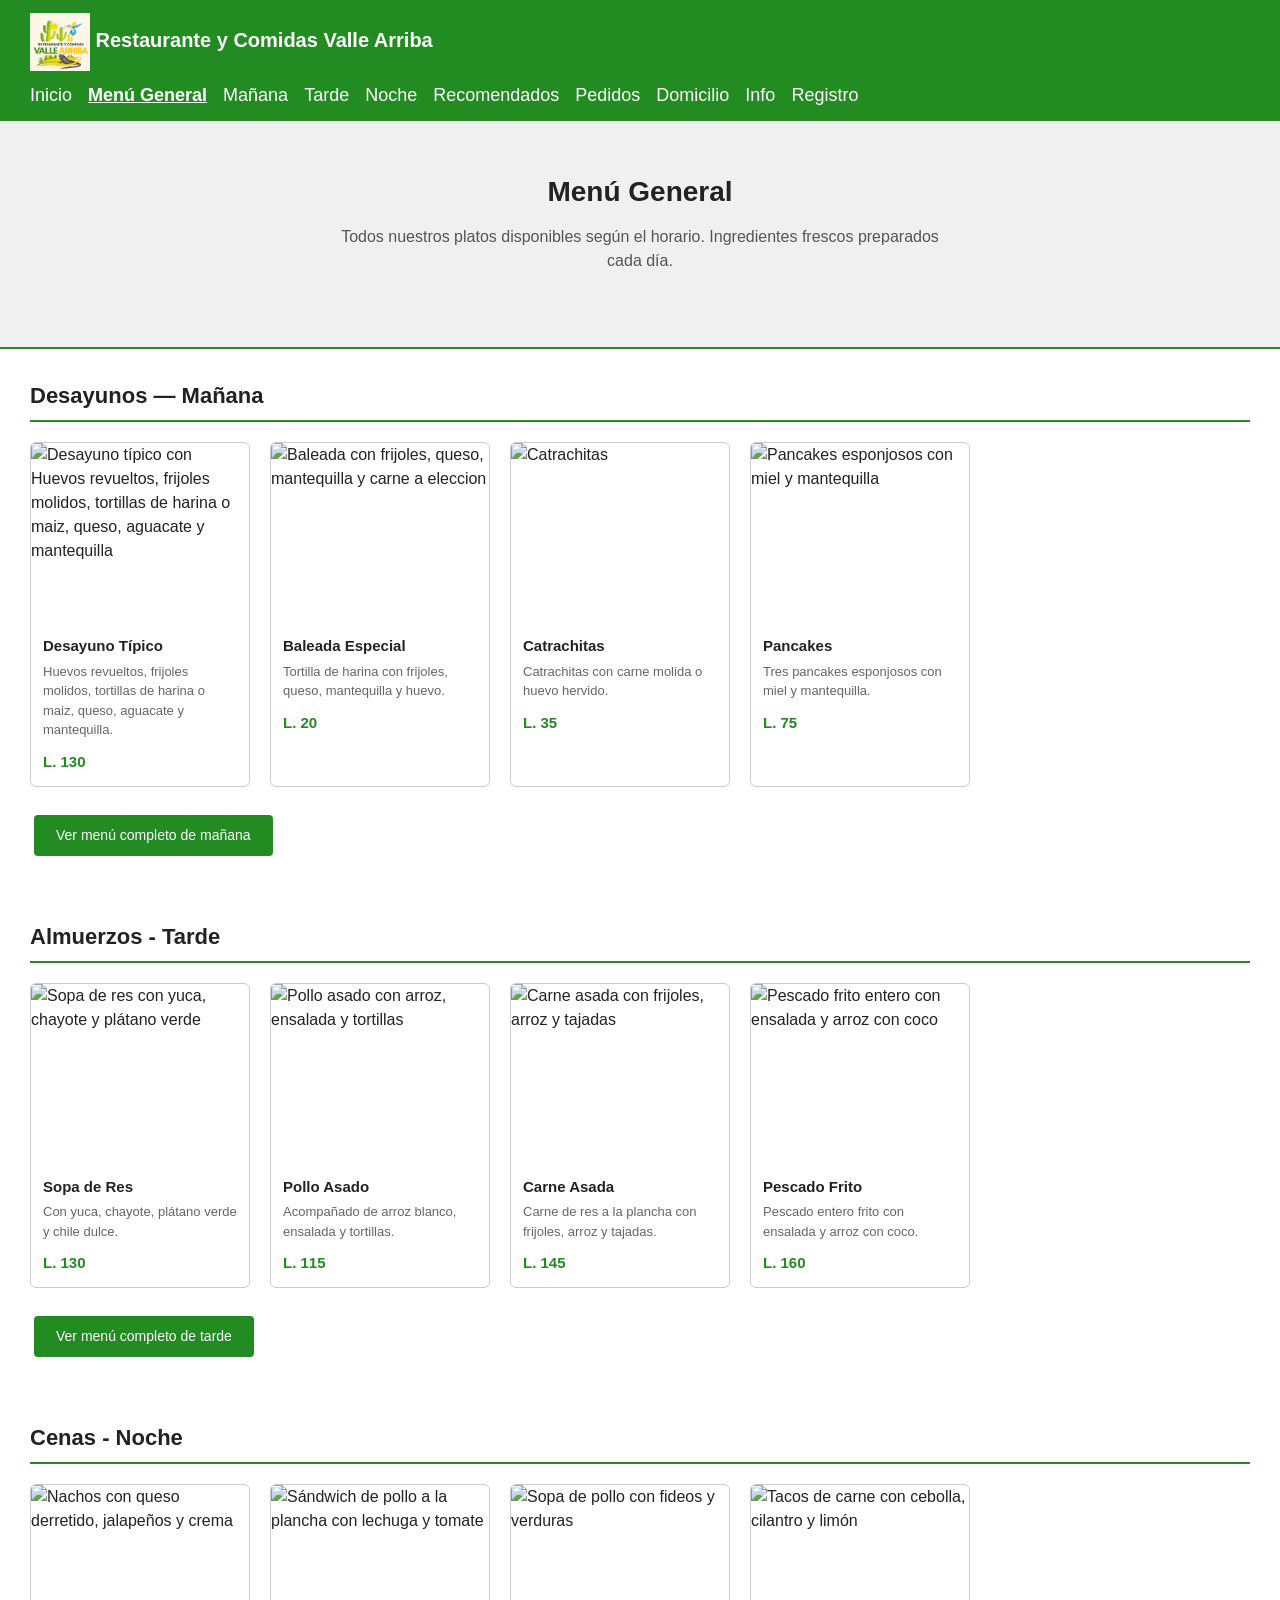
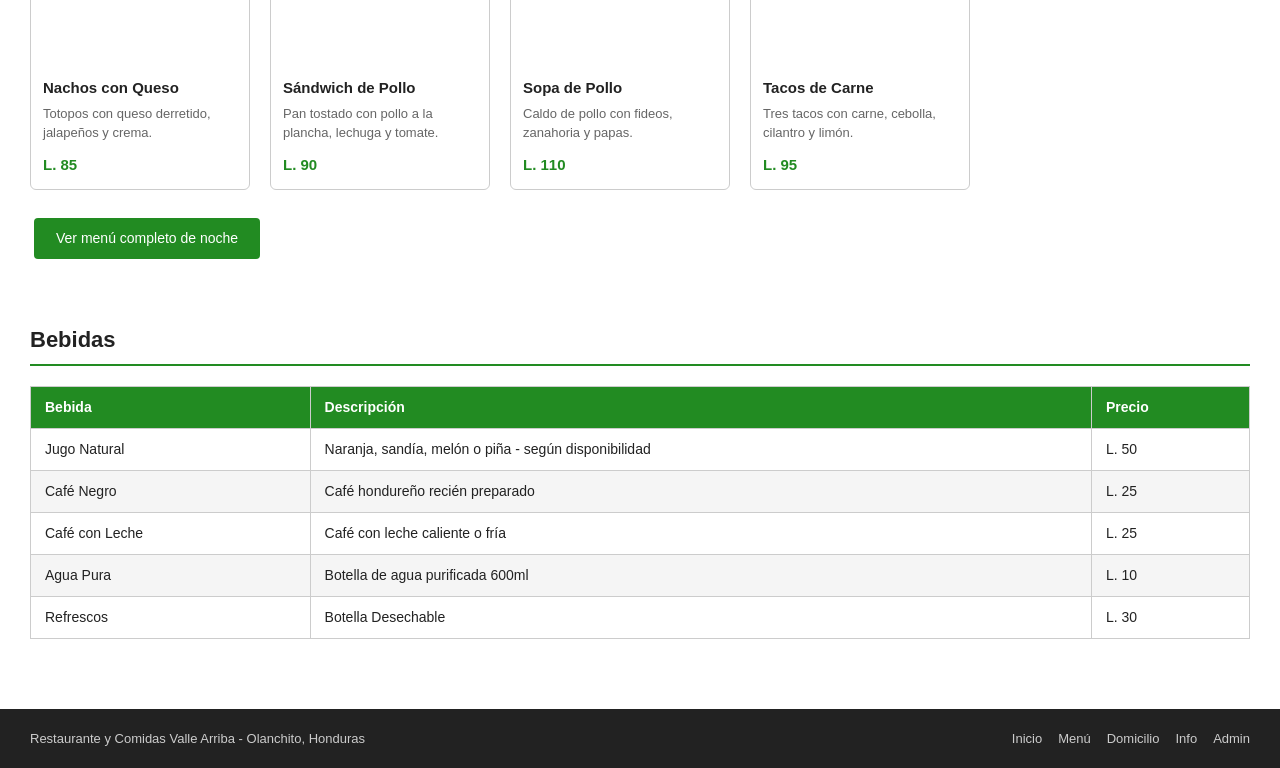
==== menu-general.html @ 05979eeb "Add files via upload" ====
<!DOCTYPE html>
<html lang="es">
<head>
    <meta charset="UTF-8">
    <meta name="viewport" content="width=device-width, initial-scale=1.0">
    <title>Valle Arriba - Menú General</title>
    <link rel="stylesheet" href="css/style.css">
</head>
<body>

    <header>
        <nav>
            <span class="logo">
                <img src="img/logo.jpg" alt="Logo"> Restaurante y Comidas Valle Arriba</span>
                <input type="checkbox" id="check">
                <label class="hamburger" for="check">
                <div class="line"></div>
                <div class="line"></div>
                <div class="line"></div>
        </label>
            <ul>
                <li><a href="index.html">Inicio</a></li>
                <li><a href="menu-general.html">Menú General</a></li>
                <li><a href="menu-manana.html">Mañana</a></li>
                <li><a href="menu-tarde.html">Tarde</a></li>
                <li><a href="menu-noche.html">Noche</a></li>
                <li><a href="recomendados.html">Recomendados</a></li>
                <li><a href="pedidos.html">Pedidos</a></li>
                <li><a href="pedido-domicilio.html">Domicilio</a></li>
                <li><a href="info.html">Info</a></li>
                <li><a href="registro.html">Registro</a></li>
            </ul>
        </nav>
    </header>

    <main>

        <section class="hero">
            <h1>Menú General</h1>
            <p>Todos nuestros platos disponibles según el horario. Ingredientes frescos preparados cada día.</p>
        </section>

        <!--Desayunos-->
        <section class="seccion">
            <h2>Desayunos — Mañana</h2>
            <div class="platos">

                <article class="plato">
                    <img src="img/desayuno.jpg" alt="Desayuno típico con Huevos revueltos, frijoles molidos, tortillas de harina o maiz, queso, aguacate y mantequilla">
                    <div class="plato-info">
                        <h3>Desayuno Típico</h3>
                        <p>Huevos revueltos, frijoles molidos, tortillas de harina o maiz, queso, aguacate y mantequilla.</p>
                        <span class="precio">L. 130</span>
                    </div>
                </article>

                <article class="plato">
                    <img src="img/baleada.jpg" alt="Baleada con frijoles, queso, mantequilla y carne a eleccion">
                    <div class="plato-info">
                        <h3>Baleada Especial</h3>
                        <p>Tortilla de harina con frijoles, queso, mantequilla y huevo.</p>
                        <span class="precio">L. 20</span>
                    </div>
                </article>

                <article class="plato">
                    <img src="img/catrachitas.jpg" alt="Catrachitas">
                    <div class="plato-info">
                        <h3>Catrachitas</h3>
                        <p>Catrachitas con carne molida o huevo hervido.</p>
                        <span class="precio">L. 35</span>
                    </div>
                </article>

                <article class="plato">
                    <img src="img/pancakes.jpg" alt="Pancakes esponjosos con miel y mantequilla">
                    <div class="plato-info">
                        <h3>Pancakes</h3>
                        <p>Tres pancakes esponjosos con miel y mantequilla.</p>
                        <span class="precio">L. 75</span>
                    </div>
                </article>

            </div>
            <br>
            <a href="menu-manana.html" class="btn">Ver menú completo de mañana</a>
        </section>

        <!--Almuerzos-->
        <section class="seccion">
            <h2>Almuerzos - Tarde</h2>
            <div class="platos">

                <article class="plato">
                    <img src="img/sopa-res.jpg" alt="Sopa de res con yuca, chayote y plátano verde">
                    <div class="plato-info">
                        <h3>Sopa de Res</h3>
                        <p>Con yuca, chayote, plátano verde y chile dulce.</p>
                        <span class="precio">L. 130</span>
                    </div>
                </article>

                <article class="plato">
                    <img src="img/pollo-asado.jpg" alt="Pollo asado con arroz, ensalada y tortillas">
                    <div class="plato-info">
                        <h3>Pollo Asado</h3>
                        <p>Acompañado de arroz blanco, ensalada y tortillas.</p>
                        <span class="precio">L. 115</span>
                    </div>
                </article>

                <article class="plato">
                    <img src="img/carne-asada.jpg" alt="Carne asada con frijoles, arroz y tajadas">
                    <div class="plato-info">
                        <h3>Carne Asada</h3>
                        <p>Carne de res a la plancha con frijoles, arroz y tajadas.</p>
                        <span class="precio">L. 145</span>
                    </div>
                </article>

                <article class="plato">
                    <img src="img/pescado-frito.jpg" alt="Pescado frito entero con ensalada y arroz con coco">
                    <div class="plato-info">
                        <h3>Pescado Frito</h3>
                        <p>Pescado entero frito con ensalada y arroz con coco.</p>
                        <span class="precio">L. 160</span>
                    </div>
                </article>

            </div>
            <br>
            <a href="menu-tarde.html" class="btn">Ver menú completo de tarde</a>
        </section>

        <!--Cenas-->
        <section class="seccion">
            <h2>Cenas - Noche</h2>
            <div class="platos">

                <article class="plato">
                    <img src="img/nachos.jpg" alt="Nachos con queso derretido, jalapeños y crema">
                    <div class="plato-info">
                        <h3>Nachos con Queso</h3>
                        <p>Totopos con queso derretido, jalapeños y crema.</p>
                        <span class="precio">L. 85</span>
                    </div>
                </article>

                <article class="plato">
                    <img src="img/sandwich.jpg" alt="Sándwich de pollo a la plancha con lechuga y tomate">
                    <div class="plato-info">
                        <h3>Sándwich de Pollo</h3>
                        <p>Pan tostado con pollo a la plancha, lechuga y tomate.</p>
                        <span class="precio">L. 90</span>
                    </div>
                </article>

                <article class="plato">
                    <img src="img/sopa-pollo.jpg" alt="Sopa de pollo con fideos y verduras">
                    <div class="plato-info">
                        <h3>Sopa de Pollo</h3>
                        <p>Caldo de pollo con fideos, zanahoria y papas.</p>
                        <span class="precio">L. 110</span>
                    </div>
                </article>

                <article class="plato">
                    <img src="img/tacos.jpg" alt="Tacos de carne con cebolla, cilantro y limón">
                    <div class="plato-info">
                        <h3>Tacos de Carne</h3>
                        <p>Tres tacos con carne, cebolla, cilantro y limón.</p>
                        <span class="precio">L. 95</span>
                    </div>
                </article>

            </div>
            <br>
            <a href="menu-noche.html" class="btn">Ver menú completo de noche</a>
        </section>

        <!--Tabla donde van las bebidas-->
        <section class="seccion">
            <h2>Bebidas</h2>
            <table>
                <thead>
                    <tr>
                        <th>Bebida</th>
                        <th>Descripción</th>
                        <th>Precio</th>
                    </tr>
                </thead>
                <tbody>
                    <tr>
                        <td>Jugo Natural</td>
                        <td>Naranja, sandía, melón o piña - según disponibilidad</td>
                        <td>L. 50</td>
                    </tr>
                    <tr>
                        <td>Café Negro</td>
                        <td>Café hondureño recién preparado</td>
                        <td>L. 25</td>
                    </tr>
                    <tr>
                        <td>Café con Leche</td>
                        <td>Café con leche caliente o fría</td>
                        <td>L. 25</td>
                    </tr>
                    <tr>
                        <td>Agua Pura</td>
                        <td>Botella de agua purificada 600ml</td>
                        <td>L. 10</td>
                    </tr>
                    <tr>
                        <td>Refrescos</td>
                        <td>Botella Desechable</td>
                        <td>L. 30</td>
                    </tr>
                </tbody>
            </table>
        </section>

    </main>

    <footer>
        <p>Restaurante y Comidas Valle Arriba - Olanchito, Honduras</p>
        <ul>
            <li><a href="index.html">Inicio</a></li>
            <li><a href="menu-general.html">Menú</a></li>
            <li><a href="pedido-domicilio.html">Domicilio</a></li>
            <li><a href="info.html">Info</a></li>
            <li><a href="admin.html">Admin</a></li>
        </ul>
    </footer>

    <script src="js/main.js"></script>
</body>
</html>
---- css/style.css ----
* {
    margin: 0;
    padding: 0;
    box-sizing: border-box;
}

body {
    font-family: Arial, sans-serif;
    color: #222;
    background-color: #fff;
    font-size: 16px;
    line-height: 1.5;
}

a {
    text-decoration: none;
    color: inherit;
}

img {
    width: 100%;
    height: 180px;
    object-fit: cover;
    display: block;
}

ul {
    list-style: none;
}

header {
    background-color: #228B22;
    padding: 12px 30px;
}

header nav {
    display: flex;
    align-items: center;
    justify-content: space-between;
    flex-wrap: wrap;
    gap: 10px;
}

header .logo {
    color: white;
    font-size: 20px;
    font-weight: bold;
}

.logo img {
    width: 60px;
    height: 60px;
    object-fit: contain;
    display: inline-block;
    vertical-align: middle;
}

header nav ul {
    display: flex;
    flex-wrap: wrap;
    gap: 16px;
}

header nav ul li a {
    color: white;
    font-size: 18px;
}

header nav ul li a:hover,
header nav ul li a.activo {
    text-decoration: underline;
    font-weight: bold;
}

/*Hero*/
.hero {
    background-color: #f0f0f0;
    text-align: center;
    padding: 50px 20px;
    border-bottom: 2px solid #228B22;
}

.hero h1 {
    font-size: 28px;
    margin-bottom: 12px;
}

.hero p {
    font-size: 16px;
    color: #555;
    margin-bottom: 24px;
    max-width: 600px;
    margin-left: auto;
    margin-right: auto;
}

/*Botones*/
.btn {
    display: inline-block;
    background-color: #228B22;
    color: white;
    padding: 10px 22px;
    border-radius: 4px;
    font-size: 14px;
    margin: 4px;
    border: none;
    cursor: pointer;
    font-family: Arial, sans-serif;
}

.btn:hover {
    background-color: #1a6e1a;
}

.btn-secundario {
    background-color: #555;
}

.btn-secundario:hover {
    background-color: #333;
}

.btn-peligro {
    background-color: #b00020;
}

.btn-peligro:hover {
    background-color: #8a0018;
}

/*Para poner las secciones*/
.seccion {
    padding: 30px;
}

.seccion h2 {
    font-size: 22px;
    margin-bottom: 20px;
    padding-bottom: 8px;
    border-bottom: 2px solid #228B22;
}

/*Tarjetas de las comidas*/
.platos {
    display: flex;
    flex-wrap: wrap;
    gap: 20px;
}

.plato {
    border: 1px solid #ccc;
    border-radius: 6px;
    width: 220px;
    overflow: hidden;
}

.plato-info {
    padding: 12px;
}

.plato-info h3 {
    font-size: 15px;
    margin-bottom: 4px;
}

.plato-info p {
    font-size: 13px;
    color: #666;
    margin-bottom: 10px;
}

.precio {
    font-weight: bold;
    color: #228B22;
    font-size: 15px;
}

/*Tablas*/
table {
    width: 100%;
    border-collapse: collapse;
    margin-top: 10px;
    font-size: 14px;
}

table th,
table td {
    border: 1px solid #ccc;
    padding: 10px 14px;
    text-align: left;
}

table th {
    background-color: #228B22;
    color: white;
}

table tr:nth-child(even) {
    background-color: #f5f5f5;
}

/*Forms*/
form {
    max-width: 500px;
}

.form-grupo {
    margin-bottom: 16px;
}

.form-grupo label {
    display: block;
    font-size: 14px;
    font-weight: bold;
    margin-bottom: 4px;
}

.form-grupo input,
.form-grupo select,
.form-grupo textarea {
    width: 100%;
    padding: 9px 12px;
    border: 1px solid #ccc;
    border-radius: 4px;
    font-size: 14px;
    font-family: Arial, sans-serif;
}

.form-grupo input:focus,
.form-grupo select:focus,
.form-grupo textarea:focus {
    outline: none;
    border-color: #228B22;
}

.error-msg {
    color: #b00020;
    font-size: 12px;
    margin-top: 4px;
    display: none;
}

/*Mensajes*/
.mensaje {
    padding: 12px 16px;
    border-radius: 4px;
    margin-bottom: 16px;
    font-size: 14px;
    display: none;
}

.mensaje-exito {
    background-color: #e6f4e6;
    border: 1px solid #228B22;
    color: #1a5c1a;
}

.mensaje-error {
    background-color: #fde8ec;
    border: 1px solid #b00020;
    color: #b00020;
}

/*Footer*/
footer {
    background-color: #222;
    color: #ccc;
    padding: 20px 30px;
    margin-top: 40px;
    display: flex;
    justify-content: space-between;
    align-items: center;
    flex-wrap: wrap;
    gap: 10px;
    font-size: 13px;
}

footer ul {
    display: flex;
    flex-wrap: wrap;
    gap: 16px;
}

footer ul li a {
    color: #ccc;
}

footer ul li a:hover {
    color: white;
}

.hamburger {
    display: none;
}

#check {
    display: none;
}

/*Parte Responsive*/
@media (max-width: 768px) {

     #check {
        display: none;
    }

    .hamburger {
        display: flex;
        flex-direction: column;
        gap: 5px;
        cursor: pointer;
    }

    .hamburger .line {
        width: 25px;
        height: 3px;
        background-color: white;
    }

    header nav ul {
        display: none;
        width: 100%;
        flex-direction: column;
    }

    #check:checked ~ ul {
        display: flex;
    }

    header nav {
        flex-direction: column;
        align-items: flex-start;
    }

    header nav ul {
        gap: 10px;
    }

    .hero h1 {
        font-size: 22px;
    }

    .platos {
        justify-content: center;
    }

    .plato {
        width: 100%;
        max-width: 340px;
    }

    table {
        font-size: 12px;
    }

    table th,
    table td {
        padding: 7px 8px;
    }

    footer {
        flex-direction: column;
        align-items: flex-start;
    }
}
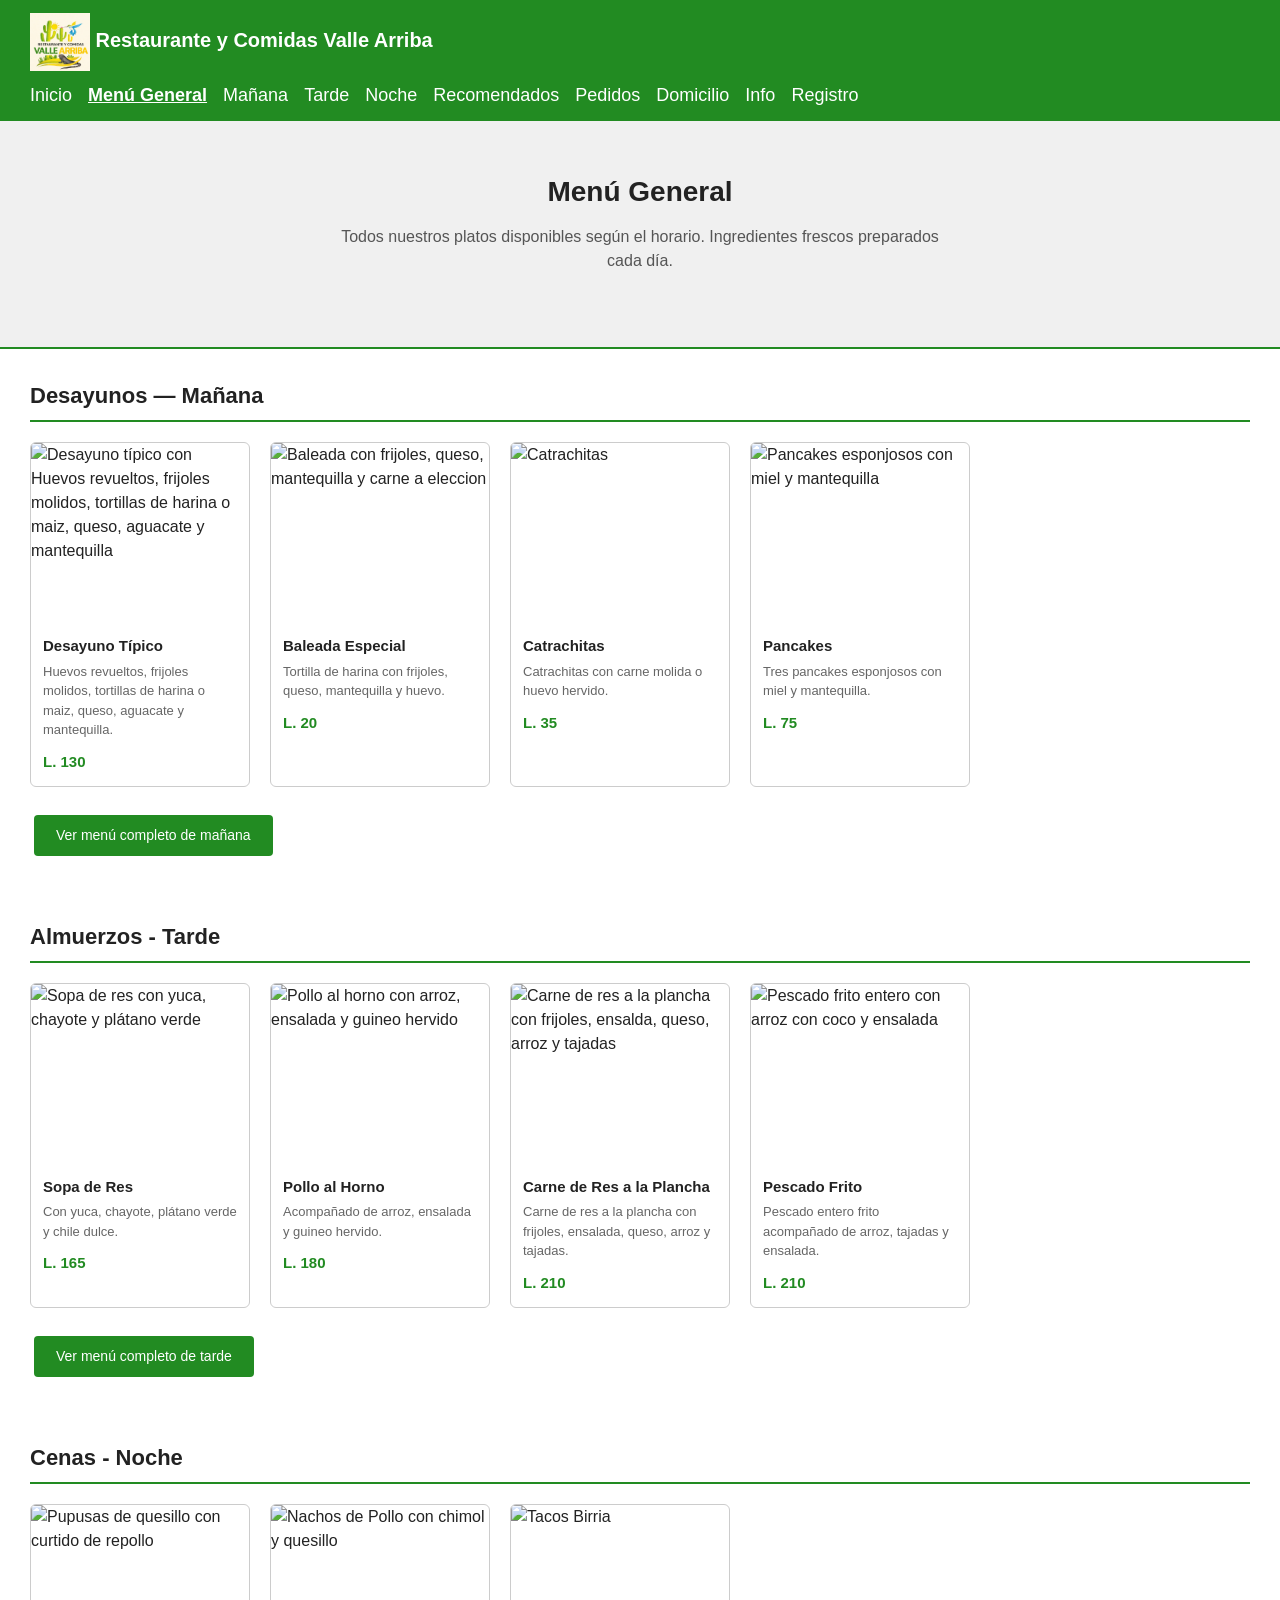
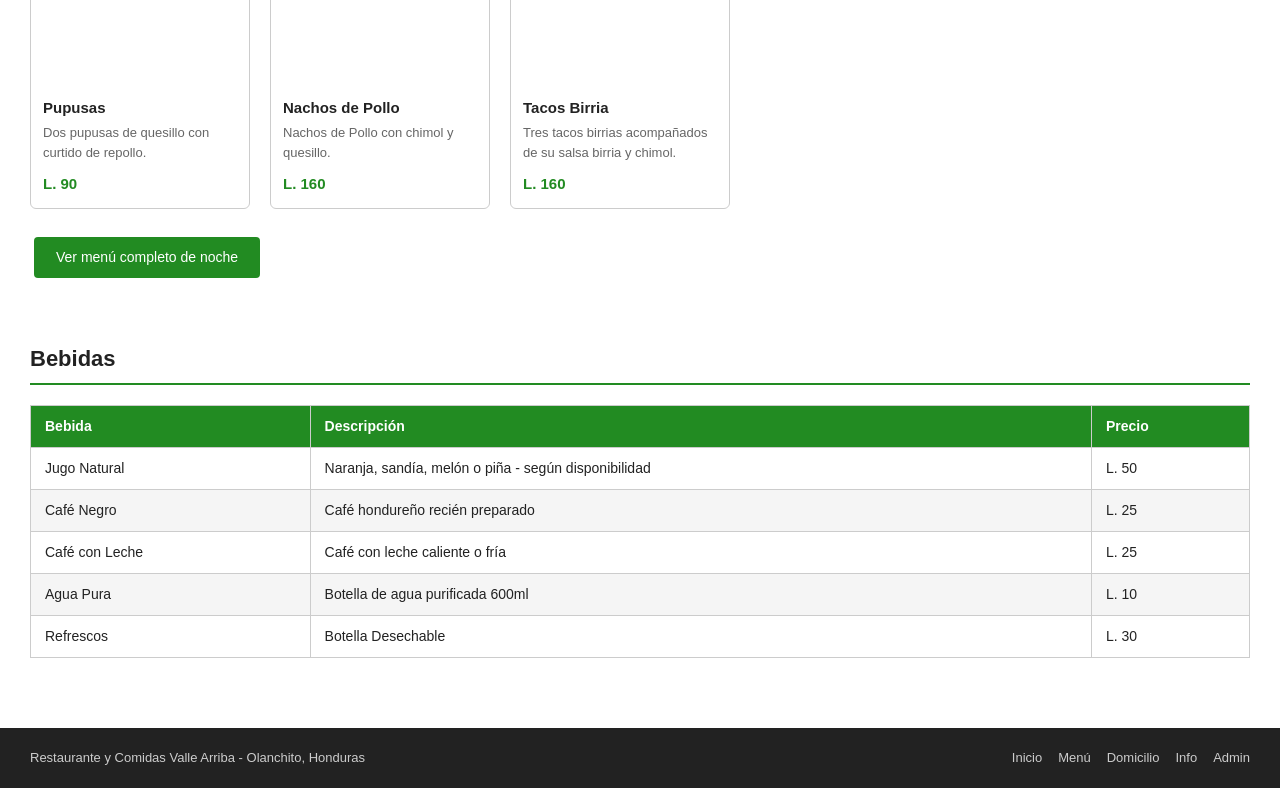
==== commit 8117ac1b: "Add files via upload" ====
--- a/menu-general.html
+++ b/menu-general.html
@@ -40,7 +40,6 @@
             <p>Todos nuestros platos disponibles según el horario. Ingredientes frescos preparados cada día.</p>
         </section>
 
-        <!--Desayunos-->
         <section class="seccion">
             <h2>Desayunos — Mañana</h2>
             <div class="platos">
@@ -86,7 +85,6 @@
             <a href="menu-manana.html" class="btn">Ver menú completo de mañana</a>
         </section>
 
-        <!--Almuerzos-->
         <section class="seccion">
             <h2>Almuerzos - Tarde</h2>
             <div class="platos">
@@ -96,34 +94,34 @@
                     <div class="plato-info">
                         <h3>Sopa de Res</h3>
                         <p>Con yuca, chayote, plátano verde y chile dulce.</p>
-                        <span class="precio">L. 130</span>
-                    </div>
-                </article>
-
-                <article class="plato">
-                    <img src="img/pollo-asado.jpg" alt="Pollo asado con arroz, ensalada y tortillas">
-                    <div class="plato-info">
-                        <h3>Pollo Asado</h3>
-                        <p>Acompañado de arroz blanco, ensalada y tortillas.</p>
-                        <span class="precio">L. 115</span>
-                    </div>
-                </article>
-
-                <article class="plato">
-                    <img src="img/carne-asada.jpg" alt="Carne asada con frijoles, arroz y tajadas">
-                    <div class="plato-info">
-                        <h3>Carne Asada</h3>
-                        <p>Carne de res a la plancha con frijoles, arroz y tajadas.</p>
-                        <span class="precio">L. 145</span>
-                    </div>
-                </article>
-
-                <article class="plato">
-                    <img src="img/pescado-frito.jpg" alt="Pescado frito entero con ensalada y arroz con coco">
+                        <span class="precio">L. 165</span>
+                    </div>
+                </article>
+
+                <article class="plato">
+                    <img src="img/pollo-horno.jpg" alt="Pollo al horno con arroz, ensalada y guineo hervido">
+                    <div class="plato-info">
+                        <h3>Pollo al Horno</h3>
+                        <p>Acompañado de arroz, ensalada y guineo hervido.</p>
+                        <span class="precio">L. 180</span>
+                    </div>
+                </article>
+
+                <article class="plato">
+                    <img src="img/fliete-plancha.jpg" alt="Carne de res a la plancha con frijoles, ensalda, queso, arroz y tajadas">
+                    <div class="plato-info">
+                        <h3>Carne de Res a la Plancha</h3>
+                        <p>Carne de res a la plancha con frijoles, ensalada, queso, arroz y tajadas.</p>
+                        <span class="precio">L. 210</span>
+                    </div>
+                </article>
+
+                <article class="plato">
+                    <img src="img/pescado-frito.jpg" alt="Pescado frito entero con arroz con coco y ensalada">
                     <div class="plato-info">
                         <h3>Pescado Frito</h3>
-                        <p>Pescado entero frito con ensalada y arroz con coco.</p>
-                        <span class="precio">L. 160</span>
+                        <p>Pescado entero frito acompañado de arroz, tajadas y ensalada.</p>
+                        <span class="precio">L. 210</span>
                     </div>
                 </article>
 
@@ -132,53 +130,41 @@
             <a href="menu-tarde.html" class="btn">Ver menú completo de tarde</a>
         </section>
 
-        <!--Cenas-->
         <section class="seccion">
             <h2>Cenas - Noche</h2>
             <div class="platos">
 
                 <article class="plato">
-                    <img src="img/nachos.jpg" alt="Nachos con queso derretido, jalapeños y crema">
-                    <div class="plato-info">
-                        <h3>Nachos con Queso</h3>
-                        <p>Totopos con queso derretido, jalapeños y crema.</p>
-                        <span class="precio">L. 85</span>
-                    </div>
-                </article>
-
-                <article class="plato">
-                    <img src="img/sandwich.jpg" alt="Sándwich de pollo a la plancha con lechuga y tomate">
-                    <div class="plato-info">
-                        <h3>Sándwich de Pollo</h3>
-                        <p>Pan tostado con pollo a la plancha, lechuga y tomate.</p>
+                    <img src="img/pupusas.jpg" alt="Pupusas de quesillo con curtido de repollo">
+                    <div class="plato-info">
+                        <h3>Pupusas</h3>
+                        <p>Dos pupusas de quesillo con curtido de repollo.</p>
                         <span class="precio">L. 90</span>
                     </div>
                 </article>
 
                 <article class="plato">
-                    <img src="img/sopa-pollo.jpg" alt="Sopa de pollo con fideos y verduras">
-                    <div class="plato-info">
-                        <h3>Sopa de Pollo</h3>
-                        <p>Caldo de pollo con fideos, zanahoria y papas.</p>
-                        <span class="precio">L. 110</span>
-                    </div>
-                </article>
-
-                <article class="plato">
-                    <img src="img/tacos.jpg" alt="Tacos de carne con cebolla, cilantro y limón">
-                    <div class="plato-info">
-                        <h3>Tacos de Carne</h3>
-                        <p>Tres tacos con carne, cebolla, cilantro y limón.</p>
-                        <span class="precio">L. 95</span>
-                    </div>
-                </article>
-
+                    <img src="img/nachos.jpg" alt="Nachos de Pollo con chimol y quesillo">
+                    <div class="plato-info">
+                        <h3>Nachos de Pollo</h3>
+                        <p>Nachos de Pollo con chimol y quesillo.</p>
+                        <span class="precio">L. 160</span>
+                    </div>
+                </article>
+
+                <article class="plato">
+                    <img src="img/tacos-birria.jpg" alt="Tacos Birria">
+                    <div class="plato-info">
+                        <h3>Tacos Birria</h3>
+                        <p>Tres tacos birrias acompañados de su salsa birria y chimol.</p>
+                        <span class="precio">L. 160</span>
+                    </div>
+                </article>
             </div>
             <br>
             <a href="menu-noche.html" class="btn">Ver menú completo de noche</a>
         </section>
 
-        <!--Tabla donde van las bebidas-->
         <section class="seccion">
             <h2>Bebidas</h2>
             <table>
